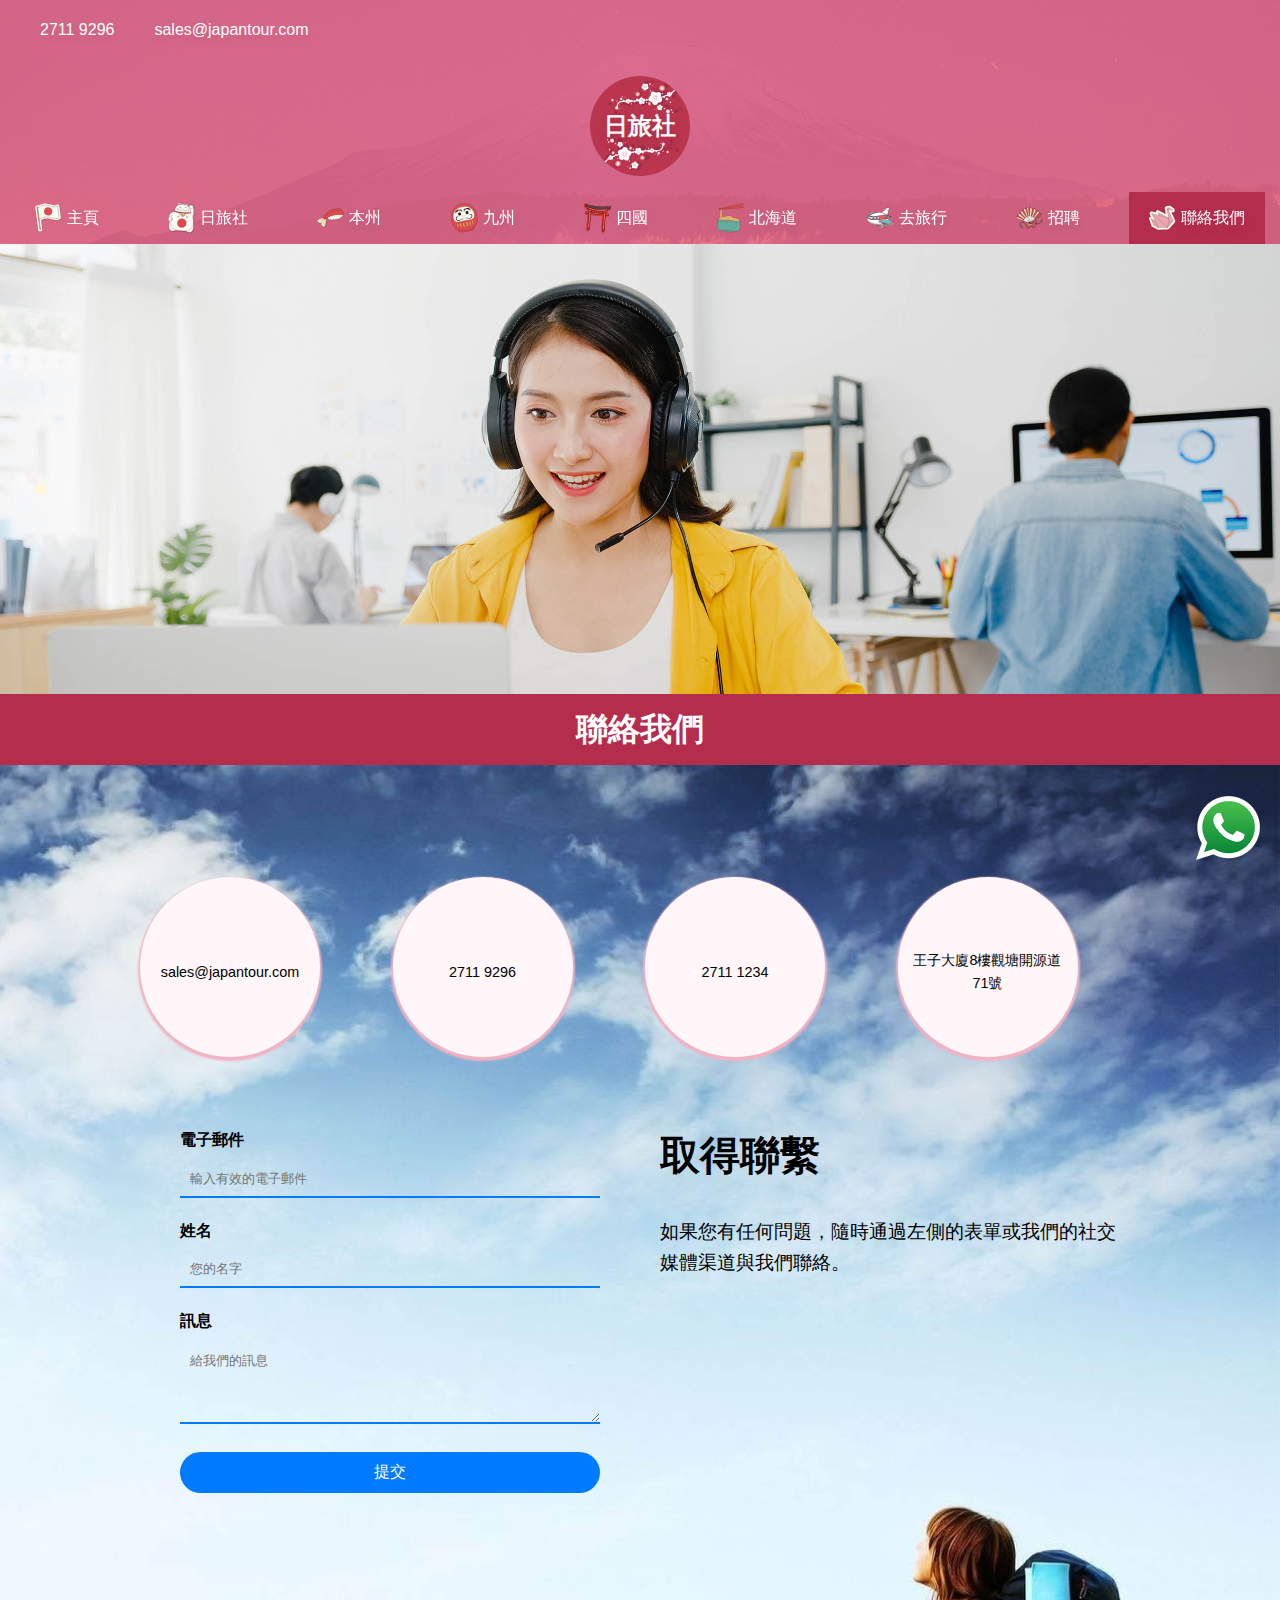
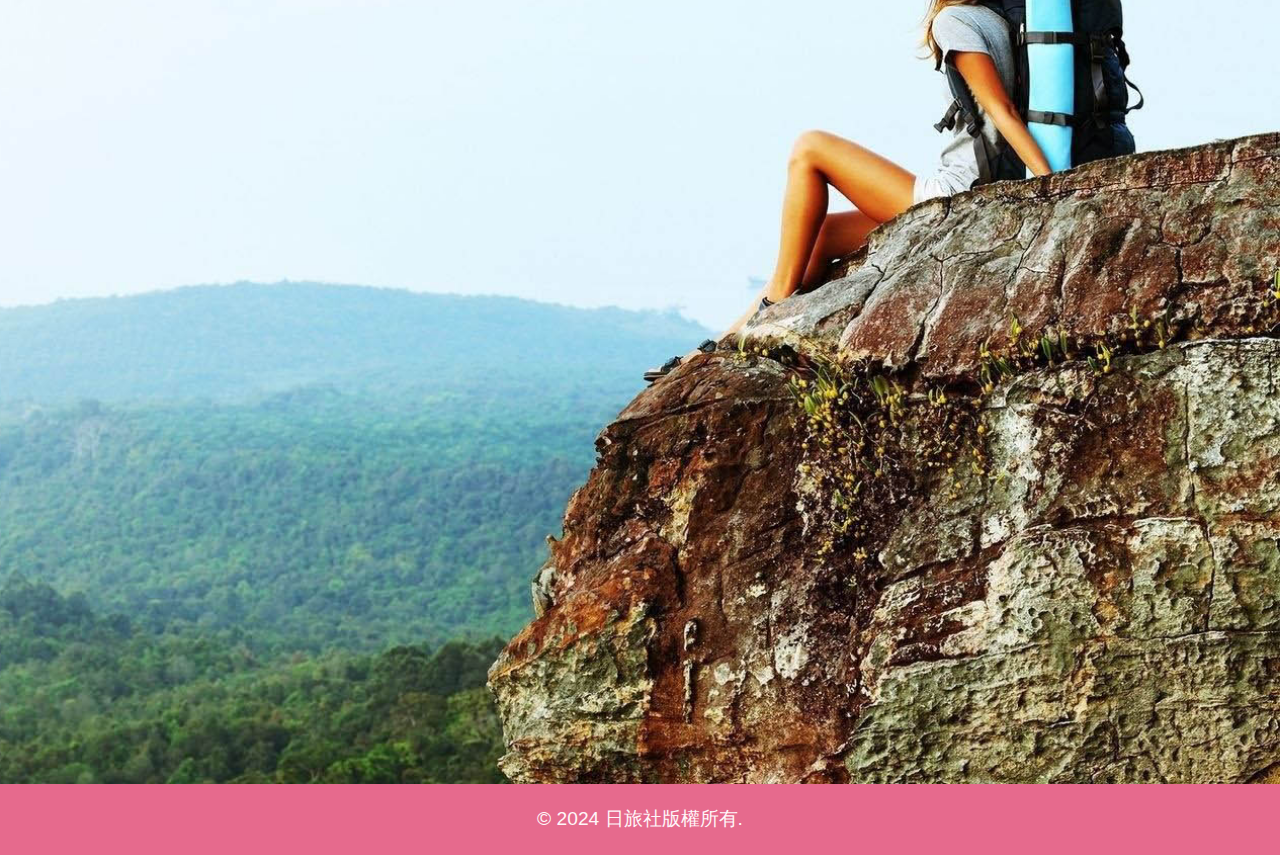
==== contact.html @ 51b85aa6 "20241115" ====
<!DOCTYPE html>
<html lang="zh-Hant">
  <head>
    <meta charset="UTF-8" />
    <meta name="viewport" content="width=device-width, initial-scale=1.0" />
    <title>日旅社 - 聯絡我們</title>

    <link
      rel="icon"
      type="image/png"
      href="./favicon/favicon-96x96.png"
      sizes="96x96"
    />
    <link rel="icon" type="image/svg+xml" href="./favicon/favicon.svg" />
    <link rel="shortcut icon" href="./favicon/favicon.ico" />
    <link
      rel="apple-touch-icon"
      sizes="180x180"
      href="./favicon/apple-touch-icon.png"
    />
    <link rel="manifest" href="./favicon/site.webmanifest" />

    <link
      rel="stylesheet"
      href="https://cdnjs.cloudflare.com/ajax/libs/font-awesome/6.6.0/css/all.min.css"
      integrity="sha512-Kc323vGBEqzTmouAECnVceyQqyqdsSiqLQISBL29aUW4U/M7pSPA/gEUZQqv1cwx4OnYxTxve5UMg5GT6L4JJg=="
      crossorigin="anonymous"
      referrerpolicy="no-referrer"
    />
    <link rel="stylesheet" href="./css/styles.css" />
    <link rel="stylesheet" href="./css/whatsapp.css" />
    <link rel="stylesheet" href="./css/common.css" />
    <link rel="stylesheet" href="./css/contact.css" />
  </head>
  <body>
    <nav>
      <div class="nav-container container-full">
        <div class="contact-container">
          <div class="contact-item-container">
            <div class="contact-item">
              <i class="fa-solid fa-phone"></i>
              <p>2711 9296</p>
            </div>

            <div class="contact-item">
              <i class="fa-solid fa-envelope"></i>
              <p>sales@japantour.com</p>
            </div>
          </div>

          <div class="social-item-container">
            <a href="www.facebook.com">
              <i class="fa-brands fa-facebook"></i>
            </a>

            <a href="www.twitter.com">
              <i class="fa-brands fa-x-twitter"></i>
            </a>

            <a href="www.youtube.com">
              <i class="fa-brands fa-youtube"></i>
            </a>

            <a href="instagram.com">
              <i class="fa-brands fa-square-instagram"></i>
            </a>
          </div>
        </div>
        <div class="logo my-1" href="#">
          <h1>日旅社</h1>
        </div>

        <ul class="nav-list">
          <li class="nav-list-item">
            <div class="nav-list-link-container">
              <a href="./home.html">
                <img src="./img/icon/home.svg" alt="" />
                <p>主頁</p>
              </a>
            </div>
          </li>

          <li class="nav-list-item">
            <div class="nav-list-link-container">
              <a href="./about.html">
                <img src="./img/icon/company.svg" alt="" />
                <p>日旅社</p>
              </a>
            </div>
          </li>

          <li class="nav-list-item">
            <div class="nav-list-link-container">
              <a href="#">
                <img src="./img/icon/sushi.svg" alt="" />
                <p>本州</p>
              </a>
            </div>

            <ul class="submenu">
              <li class="submenu-item">
                <a href="./honshu-food.html">
                  <div class="submenu-item-image-container">
                    <img src="./img/menu/japan_food_preview.jpg" alt="" />
                  </div>
                  <h3>美食節慶</h3>
                </a>
              </li>
              <li class="submenu-item">
                <a href="./honshu-shopping.html">
                  <div class="submenu-item-image-container">
                    <img src="./img/menu/disney01-preview.jpg" alt="" />
                  </div>
                  <h3>購物娛樂</h3>
                </a>
              </li>
            </ul>
          </li>

          <li class="nav-list-item">
            <div class="nav-list-link-container">
              <a href="#">
                <img src="./img/icon/art.svg" alt="" />
                <p>九州</p>
              </a>
            </div>

            <ul class="submenu">
              <li class="submenu-item">
                <a href="./kyushu-hot-spring.html">
                  <div class="submenu-item-image-container">
                    <img src="./img/menu/japan_hotspring_preview.jpg" alt="" />
                  </div>
                  <h3>溫泉文化</h3>
                </a>
              </li>
              <li class="submenu-item">
                <a href="./kyushu-art.html">
                  <div class="submenu-item-image-container">
                    <img src="./img/menu/japan_art_preview.jpg" alt="" />
                  </div>
                  <h3>藝術與手工藝</h3>
                </a>
              </li>
            </ul>
          </li>

          <li class="nav-list-item">
            <div class="nav-list-link-container">
              <a href="#">
                <img src="./img/icon/stand.svg" alt="" />
                <p>四國</p>
              </a>
            </div>

            <ul class="submenu">
              <li class="submenu-item">
                <a href="./shikoku-culture.html">
                  <div class="submenu-item-image-container">
                    <img src="./img/menu/japan_spirit_preview.jpg" alt="" />
                  </div>
                  <h3>文化與靈性</h3>
                </a>
              </li>
              <li class="submenu-item">
                <a href="./shikoku-festival.html">
                  <div class="submenu-item-image-container">
                    <img src="./img/menu/japan_culture_preview.jpg" alt="" />
                  </div>
                  <h3>地方節慶</h3>
                </a>
              </li>
            </ul>
          </li>
          <li class="nav-list-item">
            <div class="nav-list-link-container">
              <a href="#">
                <img src="./img/icon/noodles.svg" alt="" />
                <p>北海道</p>
              </a>
            </div>

            <ul class="submenu">
              <li class="submenu-item">
                <a href="./hokkaido-scene.html">
                  <div class="submenu-item-image-container">
                    <img src="./img/menu/japan_scene_preview.jpg" alt="" />
                  </div>
                  <h3>自然美景</h3>
                </a>
              </li>
              <li class="submenu-item">
                <a href="./hokkaido-food.html">
                  <div class="submenu-item-image-container">
                    <img src="./img/menu/japan_food_preview.jpg" alt="" />
                  </div>
                  <h3>美食文化</h3>
                </a>
              </li>
            </ul>
          </li>

          <li class="nav-list-item">
            <div class="nav-list-link-container">
              <a href="#">
                <img src="./img/icon/plane.svg" alt="" />
                <p>去旅行</p>
              </a>
            </div>

            <ul class="submenu">
              <li class="submenu-item">
                <a href="./travel-package.html">
                  <div class="submenu-item-image-container">
                    <img src="./img/menu/tourgroup.jpg" alt="" />
                  </div>
                  <h3>旅行團</h3>
                </a>
              </li>
              <li class="submenu-item">
                <a href="./backpacking.html">
                  <div class="submenu-item-image-container">
                    <img src="./img/menu/selftravel.jpg" alt="" />
                  </div>
                  <h3>自由行</h3>
                </a>
              </li>

              <li class="submenu-item">
                <a href="./travel-tips.html">
                  <div class="submenu-item-image-container">
                    <img src="./img/menu/tips.jpg" alt="" />
                  </div>
                  <h3>旅遊錦囊</h3>
                </a>
              </li>
            </ul>
          </li>

          <li class="nav-list-item">
            <div class="nav-list-link-container">
              <a href="./recurit.html">
                <img src="./img/icon/hire.svg" alt="" />
                <p>招聘</p>
              </a>
            </div>
          </li>
          <li class="nav-list-item current-page">
            <div class="nav-list-link-container">
              <a href="./contact.html">
                <img src="./img/icon/crane.svg" alt="" />
                <p>聯絡我們</p>
              </a>
            </div>
          </li>
        </ul>
      </div>

      <button class="toggle" id="toggle-button">☰</button>
    </nav>

    <div class="banner-container">
      <img src="./img/contact/contactus.jpg" alt="recurit banner" />
    </div>

    <div class="whatsapp-icon">
      <a
        href="https://wa.me/85298701386?text=我想查詢日本旅行團"
        target="_blank"
      >
        <img src="./img/icon/whatsapp.png" alt="Whatsapp icon" />
      </a>
    </div>

    <header>
      <h1>聯絡我們</h1>
    </header>

    <div class="contactus-wrapper">
      <div class="contactus-general-info-container mt-3">
        <div class="contactus-general-info-item-container">
          <i class="fa-regular fa-envelope"></i>
          <p>sales@japantour.com</p>
        </div>

        <div class="contactus-general-info-item-container">
          <i class="fa-solid fa-phone"></i>
          <p>2711 9296</p>
        </div>

        <div class="contactus-general-info-item-container">
          <i class="fa-brands fa-whatsapp"></i>
          <p>2711 1234</p>
        </div>

        <div class="contactus-general-info-item-container">
          <i class="fa-solid fa-location-dot"></i>
          <p>王子大廈8樓觀塘開源道71號</p>
        </div>
      </div>

      <div class="contactus-container pt-3">
        <div class="form-container">
          <form
            id="contact-form"
            action="https://api.web3forms.com/submit"
            method="POST"
          >
            <!-- Replace with your Access Key -->
            <input
              type="hidden"
              name="access_key"
              value="01dc0bde-00b7-4769-b300-645a9eeef2d0"
            />
            <label for="email">電子郵件</label>
            <input
              type="email"
              id="email"
              name="email"
              placeholder="輸入有效的電子郵件"
              required
            />

            <label for="name">姓名</label>
            <input
              type="text"
              id="name"
              name="name"
              placeholder="您的名字"
              required
            />

            <label for="message">訊息</label>
            <textarea
              id="message"
              name="message"
              rows="4"
              placeholder="給我們的訊息"
              required
            ></textarea>

            <button type="submit">提交</button>
          </form>

          <div class="success-message mt-2" id="success-message">
            Your message has been sent successfully!
          </div>
          <div class="error-message mt-2" id="error-message">
            There was an error sending your message. Please try again.
          </div>
        </div>

        <div class="info-container mt-1">
          <h2>取得聯繫</h2>
          <p>
            如果您有任何問題，隨時通過左側的表單或我們的社交媒體渠道與我們聯絡。
          </p>

          <div class="contactus-info-container">
            <div class="contactus-info-item"></div>
            <div class="contactus-info-item"></div>
            <div class="contactus-info-item"></div>
            <div class="contactus-info-item"></div>
          </div>

          <div class="contactus-social-media-container">
            <a href="www.facebook.com">
              <i class="fa-brands fa-facebook"></i>
            </a>

            <a href="www.twitter.com">
              <i class="fa-brands fa-x-twitter"></i>
            </a>

            <a href="www.youtube.com">
              <i class="fa-brands fa-youtube"></i>
            </a>

            <a href="instagram.com">
              <i class="fa-brands fa-square-instagram"></i>
            </a>
          </div>
        </div>

        <div class="map-container">
          <iframe
            src="https://www.google.com/maps/embed?pb=!1m18!1m12!1m3!1d1551.92776940549!2d114.22404178366305!3d22.31103276515172!2m3!1f0!2f0!3f0!3m2!1i1024!2i768!4f13.1!3m3!1m2!1s0x34040145637bb059%3A0x792dd28d74fcf66c!2z6KeA5aGY6ZaL5rqQ6YGTNzHomZ_njovlrZDlpKflu4g!5e0!3m2!1szh-TW!2shk!4v1731608767688!5m2!1szh-TW!2shk"
            style="border: 0"
            allowfullscreen=""
            loading="lazy"
            referrerpolicy="no-referrer-when-downgrade"
          ></iframe>
        </div>
      </div>
    </div>

    <footer>
      <p>&copy; 2024 日旅社版權所有.</p>
    </footer>

    <script src="./js/script.js"></script>
    <script src="./js/hero.js"></script>
    <script src="./js/submit.js"></script>
  </body>
</html>
---- css/styles.css ----
@import url("./common.css");
@import url("./logo.css");
@import url("./reset.css");
@import url("./utility.css");

body {
  font-family: "Franklin Gothic Medium", "Arial Narrow", Arial, sans-serif;
  background-color: var(--white);
  color: var(--black);
  font-size: 16px;
  line-height: 1.6;
}

/**************/
/* Components */
/**************/

.container-full {
  width: 100%;
  display: flex;
  justify-content: space-between;
  align-items: center;
  flex-direction: column;
}

/*******************/
/* Contact bar     */
/*******************/

.contact-container {
  height: 60px;
  max-width: var(--large-container);
  width: 100%;
  color: var(--clr-white);
  padding: 0 30px;
  display: flex;
  justify-content: space-between;
  align-items: center;
}

.contact-container p {
  padding-right: 30px;
  font-size: 1rem;
}

.contact-item-container {
  display: flex;
  justify-content: center;
  align-items: center;
}

.social-item-container {
  display: flex;
  justify-content: center;
  align-items: center;
  column-gap: 30px;
}
.social-item-container a {
  color: var(--clr-white);
  transition: all 0.3s ease-in-out;
}

.social-item-container a:hover {
  color: var(--clr-primary-1);
  transform: scale(1.3);
}

.social-item-container i {
  font-size: 1.2rem;
}

.contact-item {
  display: flex;
  justify-content: center;
  align-items: center;
  gap: 10px;
}

nav {
  display: flex;
  justify-content: center;
  align-items: center;
  background-color: var(--clr-primary-5);
  background-size: cover;
  box-shadow: 3px 3px 5px 5px var(--light-shadow);
  position: relative;
  z-index: 2;

  position: sticky;
  top: 0;
  left: 0;
}

nav:before {
  content: "";
  position: absolute;
  top: 0;
  left: 0;
  right: 0;
  bottom: 0;
  background-image: url("../img/slide/japan_slide_007.jpg");
  background-size: cover;
  background-position: center;
  opacity: 0.1;
  z-index: 1;
}

.nav-container {
  z-index: 2;
  text-shadow: var(--light-shadow);
}

.nav-list {
  font-size: 1rem;
  max-width: var(--large-container);
  width: 100%;
  list-style: none;
  display: flex;
  justify-content: space-around;
  align-items: center;
  z-index: 100;
}

.nav-list-item {
  height: 100%;
  padding: 10px 20px;
  position: relative;
}

.nav-list-item.current-page {
  background-color: var(--clr-primary-7);
}

.nav-list-item a {
  text-decoration: none;
  transition: all 0.2s ease-in-out;
  color: var(--clr-white);
}

.nav-list-item i {
  color: var(--clr-white);
  padding-right: 5px;
  height: 100%;
}

.nav-list-link-container {
  display: flex;
  justify-content: center;
  align-items: center;
  height: 100%;
}

.nav-list-link-container img {
  width: 32px;
  height: 32px;
  padding-right: 5px;
}

.nav-list-link-container a {
  display: flex;
  justify-content: center;
  align-items: center;
}

/*******************/
/*  drop down menu */
/*******************/

/* Initially hide submenus */
.submenu {
  display: none;
  position: absolute;
  top: 100%;
  transform: translateX(-20px);
}

.submenu img {
  width: 250px;
}

.submenu h3 {
  text-align: center;
}

.nav-list li {
  transition: background-color 1s ease-in-out;
}

.nav-list-item:hover {
  background-color: var(--clr-primary-7);
}

/* Show submenu on hover */
.nav-list-item:hover .submenu {
  display: flex; /* Show submenu on hover */
  flex-direction: column;
  background-color: var(--clr-primary-5);
  box-shadow: 5px 5px 5px 5px var(--dark-shadow);
}

.submenu-item {
  overflow: hidden;
  transition: all 1s ease-in-out;
}

.submenu-item img {
  transition: all 1s ease-in-out;
}

.submenu-item:hover img {
  transform: scale(110%);
}

.submenu-item-image-container {
  overflow: hidden;
}

/***********************/
/*  Hero              */
/***********************/

.hero {
  width: 100%;
  height: 50vh;
}

.hero img {
  width: 100%;
  height: 100%;
  object-fit: cover;
}

/***********************/
/*       Footer        */
/***********************/

footer {
  background: var(--clr-primary-5);
  padding: 20px 0;
  text-align: center;
  /*   position: sticky;
  bottom: 0;
  left: 0;
  right: 0; */
}

footer p {
  color: var(--clr-primary-1);
  font-weight: var(--font-bold);
  font-size: 1.2rem;
}

/***********************/
/*  Toggle Button      */
/***********************/

.toggle {
  display: none;
  position: fixed;
  font-size: 1.5rem;
  right: 20px;
  top: 10px;
  width: 40px;
  height: 40px;
}

/***********************/
/*  Responsive styles  */
/***********************/
@media (max-width: 1200px) {
  .nav-list-link-container {
    display: flex;
    flex-direction: column;
    justify-content: center;
    align-items: center;
  }

  .nav-list-link-container a {
    font-size: 1rem;
  }
}

@media (max-width: 997px) {
  .nav-list {
    display: none;
    flex-direction: column;
    opacity: 0;
  }

  .nav-list.active {
    display: flex;
    opacity: 100%;
  }

  .toggle {
    display: block; /* Show toggle button */
  }

  .social-item-container {
    margin-right: 60px;
    column-gap: 15px;
  }

  .social-item-container i {
    font-size: 1rem;
  }

  .contact-item-container {
    margin-top: 20px;
    flex-direction: column;
    align-items: start;
  }
}
---- css/whatsapp.css ----
.whatsapp-icon {
    position: fixed;
    right: 20px;
    bottom: 40px;
    z-index: 10;
    width: 64px;
    height: 64px;
    cursor: pointer;
    transition: all 1s ease-in-out;
  }
  
  .whatsapp-icon img {
    overflow: hidden;
    transform: translatey(0px);
    animation: float 4s ease-in-out infinite;
    width: 100%;
    height: 100%;
  }
  
  .whatsapp-icon:hover {
    transform: scale(120%);
  }
  
  @keyframes float {
    0% {
      filter: drop-shadow(0 5px 15px rgba(60, 60, 60, 0.6));
      transform: translatey(0px);
    }
    50% {
      filter: drop-shadow(0 25px 15px rgba(60, 60, 60, 0.2));
      transform: translatey(-20px);
    }
    100% {
      filter: drop-shadow(0 5px 15px rgba(60, 60, 60, 0.6));
      transform: translatey(0px);
    }
  }`;
---- css/common.css ----
/* Define CSS Variables for Each Season */
:root {
  --clr-primary-1: #fff6f9; /* Very Light Pink */
  --clr-primary-2: #f8e1e7; /* Light Cherry Blossom Pink */
  --clr-primary-3: #f1b2c4; /* Soft Pink */
  --clr-primary-4: #e79cb0; /* Medium Pink */
  --clr-primary-5: #e66a8d; /* Bright Pink */
  --clr-primary-6: #d45a7a; /* Deep Pink */
  --clr-primary-7: #b52d4c; /* Dark Rose */
  --clr-primary-8: #8c1a32; /* Rich Red */
  --clr-primary-9: #6d001f; /* Dark Cherry Red */
  --clr-primary-10: #3c000c; /* Very Dark Red */

  --clr-gray-1: #fdfdfd; /* White Smoke */
  --clr-gray-2: #e0e0e0; /* Light Gray */
  --clr-gray-3: #bdbdbd; /* Gray */
  --clr-gray-4: #9e9e9e; /* Dark Gray */
  --clr-gray-5: #757575; /* Medium Gray */
  --clr-gray-6: #616161; /* Dim Gray */
  --clr-gray-7: #424242; /* Darker Gray */
  --clr-gray-8: #212121; /* Almost Black */
  --clr-gray-9: #000000; /* Black */
  --clr-gray-10: #333333; /* Dark Gray */

  --clr-white: #fff;
  --ff-primary: "Roboto", sans-serif;
  --transition: all 0.3s linear;
  --spacing: 0.25rem;
  --radius: 0.5rem;
  --light-shadow: 0 5px 15px rgba(0, 0, 0, 0.1);
  --dark-shadow: 0 5px 15px rgba(0, 0, 0, 0.7);

  --font-bold: 500;

  --large-container: 1600px;
}

.banner-container {
  width: 100%;
  height: 50vh;
}

.banner-container img {
  width: 100%;
  height: 100%;
  object-fit: cover;
}
---- css/contact.css ----
:root {
  --contactus-container-width: 1000px;
}

header {
  background-color: var(--clr-primary-7);
  color: var(--clr-white);
  padding: 10px 20px;
  text-align: center;
}

.contactus-wrapper {
  background: url("../img/contact/contactus-bg.jpg") no-repeat right / cover;
  display: flex;
  flex-direction: column;
  align-items: center;
  justify-content: center;
  padding: 4rem 0;
}

.contactus-container {
  display: grid;
  grid-template-columns: 1fr 1fr;
  grid-template-rows: 1fr 1fr;
  gap: 40px;
  max-width: var(--contactus-container-width);
  margin: auto;
  align-items: start;
  padding: 50px 20px;
}

.contactus-general-info-container {
  width: var(--contactus-container-width);
  display: grid;
  grid-template-columns: 1fr 1fr 1fr 1fr;
  column-gap: 10px;
  justify-content: space-around;
}
.contactus-general-info-container h4 {
  font-size: 1rem;
  margin-bottom: 5px;
}

.contactus-general-info-container p {
  padding: 0px 15px;
  text-align: center;
  font-size: 0.9rem;
  color: var(--clr-black);
}

.contactus-general-info-item-container {
  width: 180px;
  height: 180px;
  background-color: var(--clr-primary-1);
  border-radius: 50%;
  display: flex;
  flex-direction: column;
  justify-content: center;
  align-items: center;
  row-gap: 10px;
  box-shadow: 0px 2px 2px 2px var(--clr-primary-3);
}

.contactus-general-info-item-container i {
  font-size: 1.4rem;
  color: var(--clr-primary-7);
}

.form-container {
  padding: 20px;
  border-radius: 8px;
  background: none;
}

.form-container label {
  display: block;
  margin-bottom: 8px;
  font-weight: bold;
}

.form-container input,
.form-container textarea {
  width: 100%;
  padding: 10px;
  margin-bottom: 20px;
  border: none;
  border-bottom: 2px solid #007bff;
  outline: none;
  background: transparent; /* Transparent background */
}

.form-container input:focus,
.form-container textarea:focus {
  border-bottom: 2px solid #0056b3;
}

.form-container button {
  width: 100%;
  padding: 10px 15px;
  background-color: #007bff; /* Button background */
  color: white;
  border: none;
  border-radius: 25px; /* Rounded corners */
  cursor: pointer;
  font-size: 16px;
}

.form-container button:hover {
  background-color: #0056b3; /* Darker color on hover */
}

.info-container {
  display: flex;
  flex-direction: column;
  justify-content: center;
  align-items: flex-start;
}

.info-container h2 {
  font-size: 2.5rem;
  margin-bottom: 30px;
}

.info-container p {
  font-size: 1.2rem;
  margin-bottom: 30px;
}

.contactus-social-media-container {
  display: flex;
  gap: 30px;
}

.contactus-social-media-container i {
  font-size: 2rem;
  color: var(--clr-primary-5);
  transition: all 0.5s ease-in-out;
}

.contactus-social-media-container i:hover {
  transform: scale(1.2);
  color: var(--clr-primary-5);
}

.contactus-container .map-container {
  grid-column: 1 / span 2;
}

.map-container {
  opacity: 0.8;
  width: 100%;
  height: 200px;
}

iframe {
  width: 100%;
  height: 100%;
  border: 0;
}

.success-message {
  opacity: 0;
  font-size: 1.2rem;
  transition: all 0.5s ease-in-out;
}

.error-message {
  opacity: 0;
  font-size: 1.2rem;
  transition: all 0.5s ease-in-out;
}

@media (max-width: 600px) {
  .container {
    grid-template-columns: 1fr;
  }
}
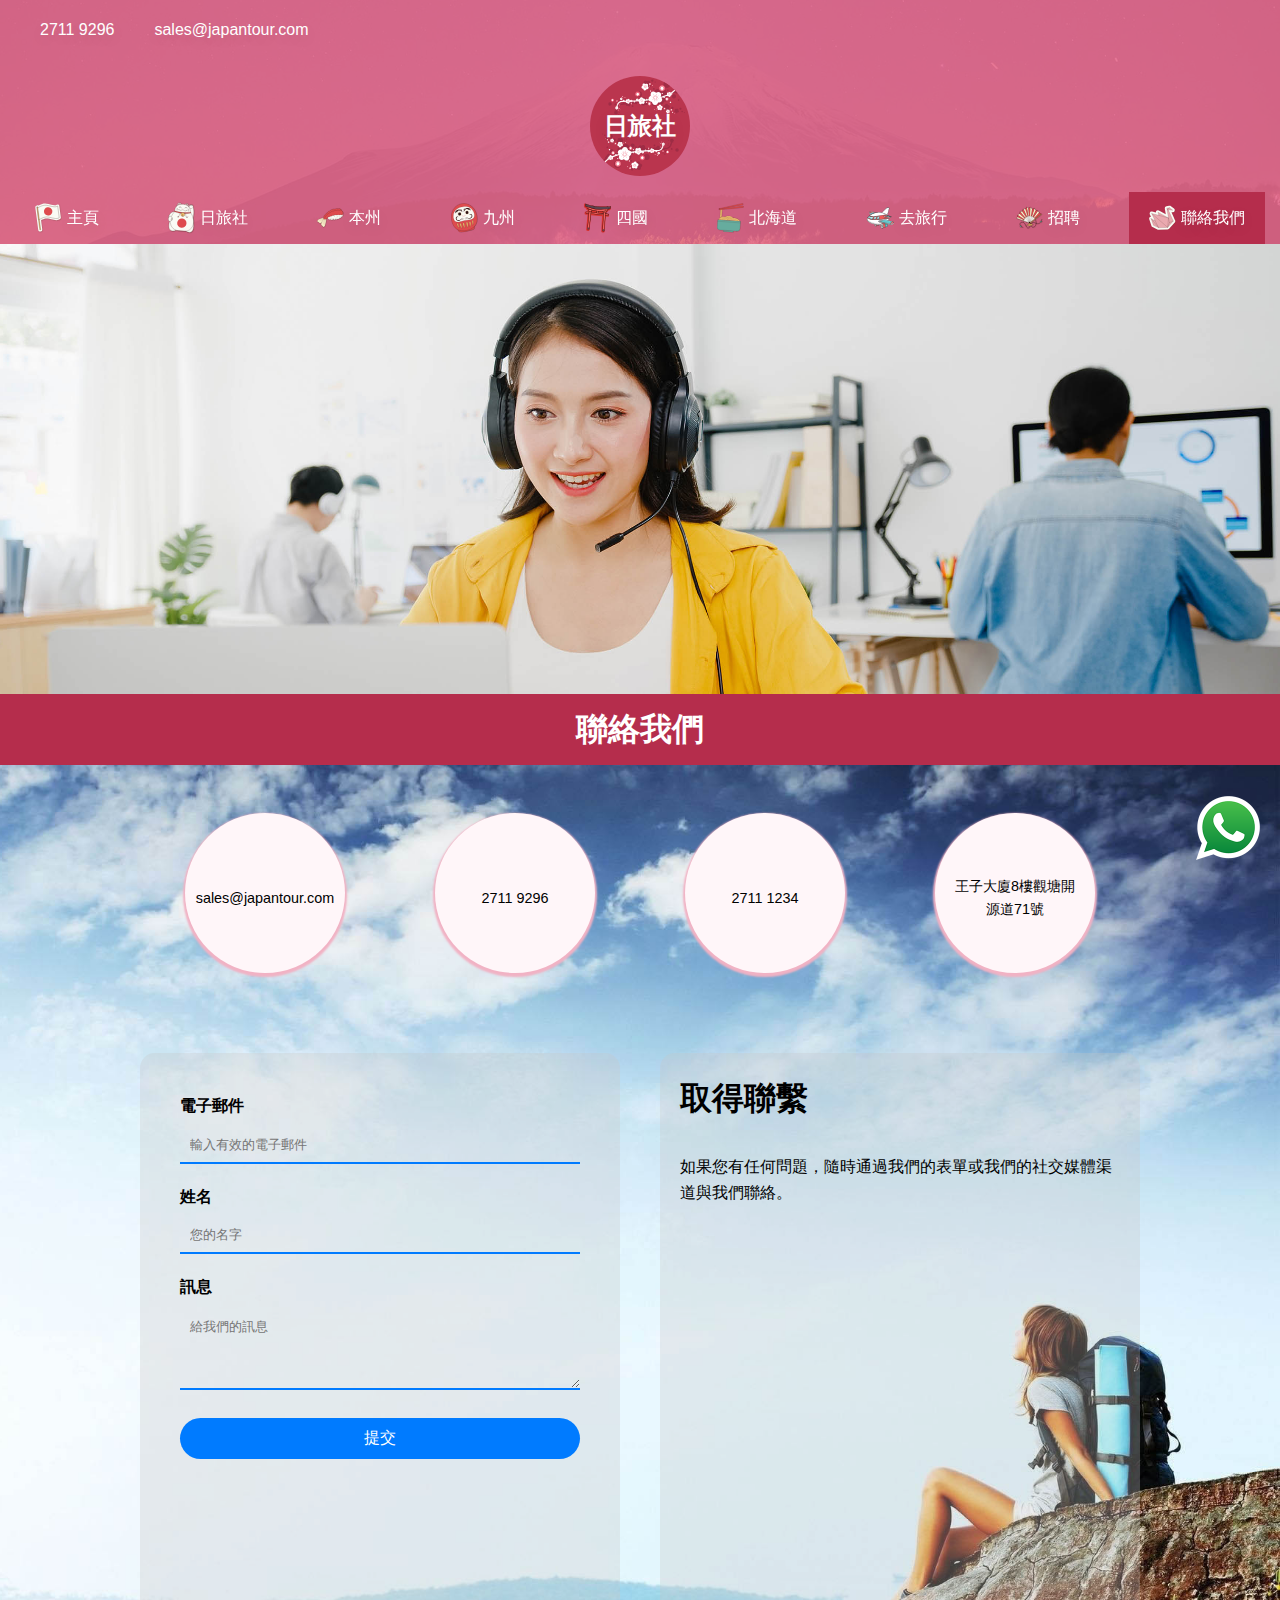
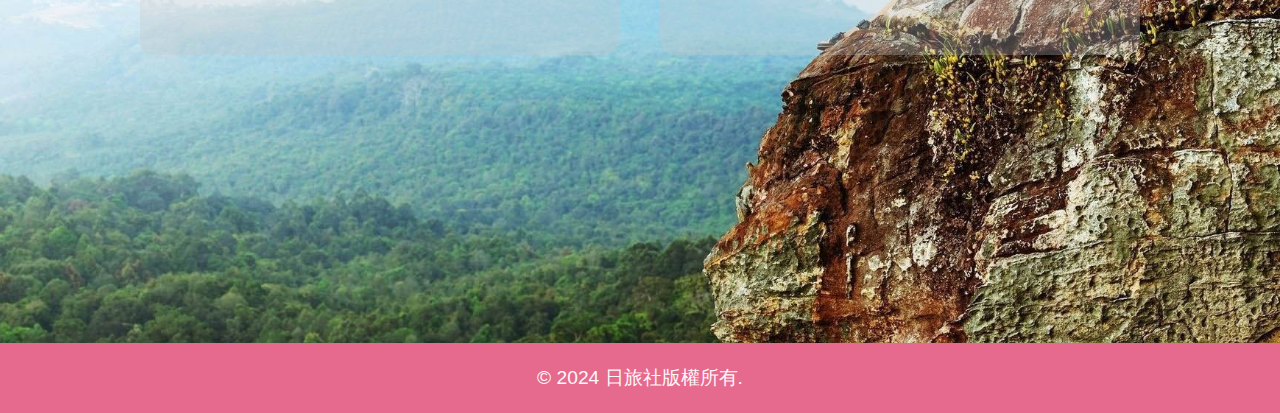
==== commit baf2227c: "20241115" ====
--- a/contact.html
+++ b/contact.html
@@ -299,7 +299,7 @@
         </div>
       </div>
 
-      <div class="contactus-container pt-3">
+      <div class="contactus-container mb-3">
         <div class="form-container">
           <form
             id="contact-form"
@@ -350,18 +350,11 @@
           </div>
         </div>
 
-        <div class="info-container mt-1">
+        <div class="info-container">
           <h2>取得聯繫</h2>
           <p>
-            如果您有任何問題，隨時通過左側的表單或我們的社交媒體渠道與我們聯絡。
+            如果您有任何問題，隨時通過我們的表單或我們的社交媒體渠道與我們聯絡。
           </p>
-
-          <div class="contactus-info-container">
-            <div class="contactus-info-item"></div>
-            <div class="contactus-info-item"></div>
-            <div class="contactus-info-item"></div>
-            <div class="contactus-info-item"></div>
-          </div>
 
           <div class="contactus-social-media-container">
             <a href="www.facebook.com">
--- a/css/styles.css
+++ b/css/styles.css
@@ -268,7 +268,7 @@
 /*  Responsive styles  */
 /***********************/
 @media (max-width: 1200px) {
-  .nav-list-link-container {
+  .nav-list-link-container a {
     display: flex;
     flex-direction: column;
     justify-content: center;
--- a/css/contact.css
+++ b/css/contact.css
@@ -1,5 +1,6 @@
 :root {
   --contactus-container-width: 1000px;
+  --contactus-sm-container-width: 850px;
 }
 
 header {
@@ -15,26 +16,23 @@
   flex-direction: column;
   align-items: center;
   justify-content: center;
-  padding: 4rem 0;
 }
 
 .contactus-container {
   display: grid;
   grid-template-columns: 1fr 1fr;
-  grid-template-rows: 1fr 1fr;
+
   gap: 40px;
   max-width: var(--contactus-container-width);
-  margin: auto;
   align-items: start;
-  padding: 50px 20px;
+  margin-top: 5rem;
 }
 
 .contactus-general-info-container {
   width: var(--contactus-container-width);
   display: grid;
-  grid-template-columns: 1fr 1fr 1fr 1fr;
-  column-gap: 10px;
-  justify-content: space-around;
+  grid-template-columns: repeat(4, minmax(150px, 1fr));
+  justify-items: center;
 }
 .contactus-general-info-container h4 {
   font-size: 1rem;
@@ -49,8 +47,8 @@
 }
 
 .contactus-general-info-item-container {
-  width: 180px;
-  height: 180px;
+  width: 160px;
+  height: 160px;
   background-color: var(--clr-primary-1);
   border-radius: 50%;
   display: flex;
@@ -67,9 +65,13 @@
 }
 
 .form-container {
+  background-color: rgba(200, 200, 200, 0.3);
   padding: 20px;
-  border-radius: 8px;
-  background: none;
+  border-radius: 15px;
+}
+
+form {
+  padding: 20px;
 }
 
 .form-container label {
@@ -111,18 +113,23 @@
 
 .info-container {
   display: flex;
+  padding: 20px;
   flex-direction: column;
-  justify-content: center;
+  justify-content: start;
   align-items: flex-start;
+  width: 100%;
+  height: 100%;
+  background-color: rgba(200, 200, 200, 0.3);
+  border-radius: 15px;
 }
 
 .info-container h2 {
-  font-size: 2.5rem;
+  font-size: 2rem;
   margin-bottom: 30px;
 }
 
 .info-container p {
-  font-size: 1.2rem;
+  font-size: 1rem;
   margin-bottom: 30px;
 }
 
@@ -170,8 +177,46 @@
   transition: all 0.5s ease-in-out;
 }
 
-@media (max-width: 600px) {
-  .container {
-    grid-template-columns: 1fr;
-  }
-}
+@media (max-width: 997px) {
+  .contactus-container {
+    display: flex;
+    flex-direction: column;
+    justify-content: center;
+    align-items: center;
+    width: 100%;
+  }
+
+  .contactus-general-info-item-container {
+    width: 140px;
+    height: 140px;
+  }
+
+  .contactus-general-info-item-container p {
+    font-size: 0.8rem;
+  }
+
+  .contactus-general-info-container {
+    width: 95%;
+  }
+
+  .contactus-general-info-container i {
+    font-size: 1rem;
+  }
+
+  .form-container {
+    width: 90%;
+    background-color: rgba(200, 200, 200, 0.6);
+  }
+
+  .info-container {
+    width: 90%;
+    background-color: rgba(200, 200, 200, 0.6);
+  }
+
+  .map-container {
+    width: 90%;
+  }
+}
+
+@media (max-width: 1200px) {
+}
